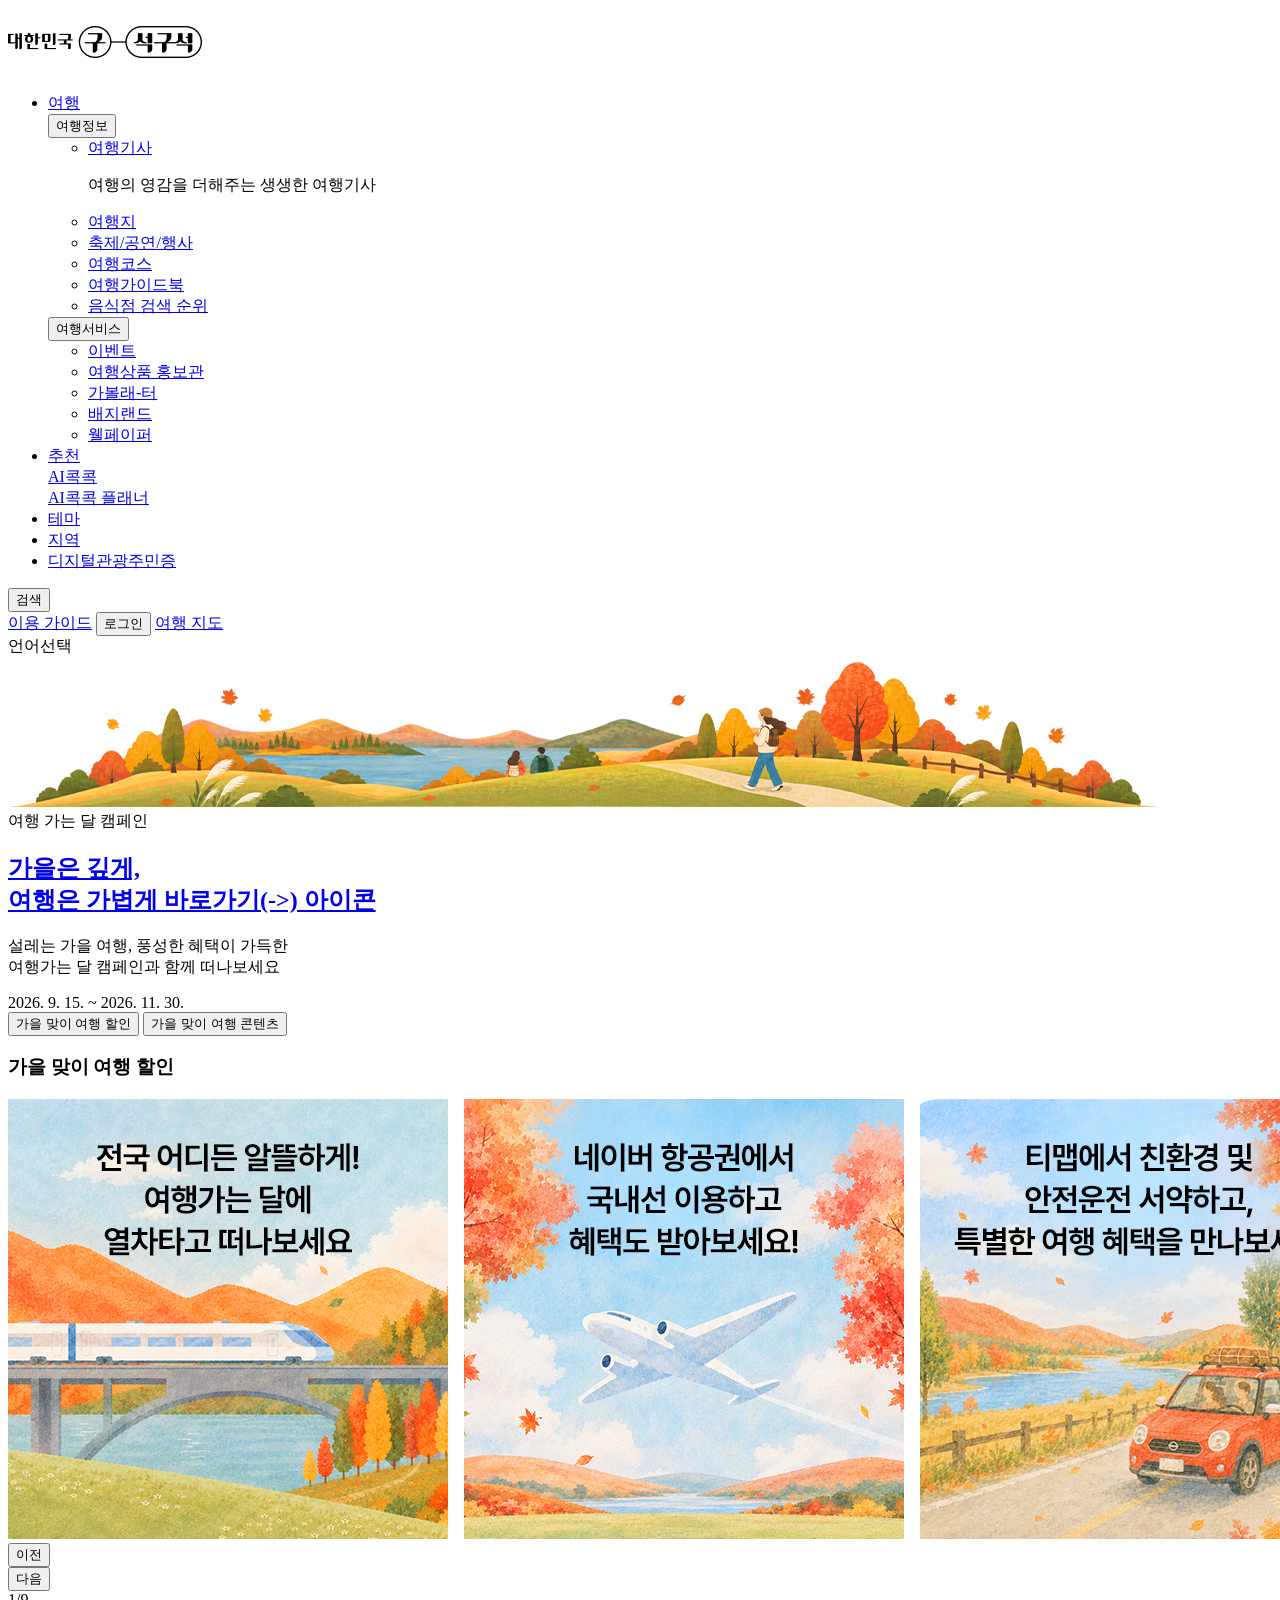
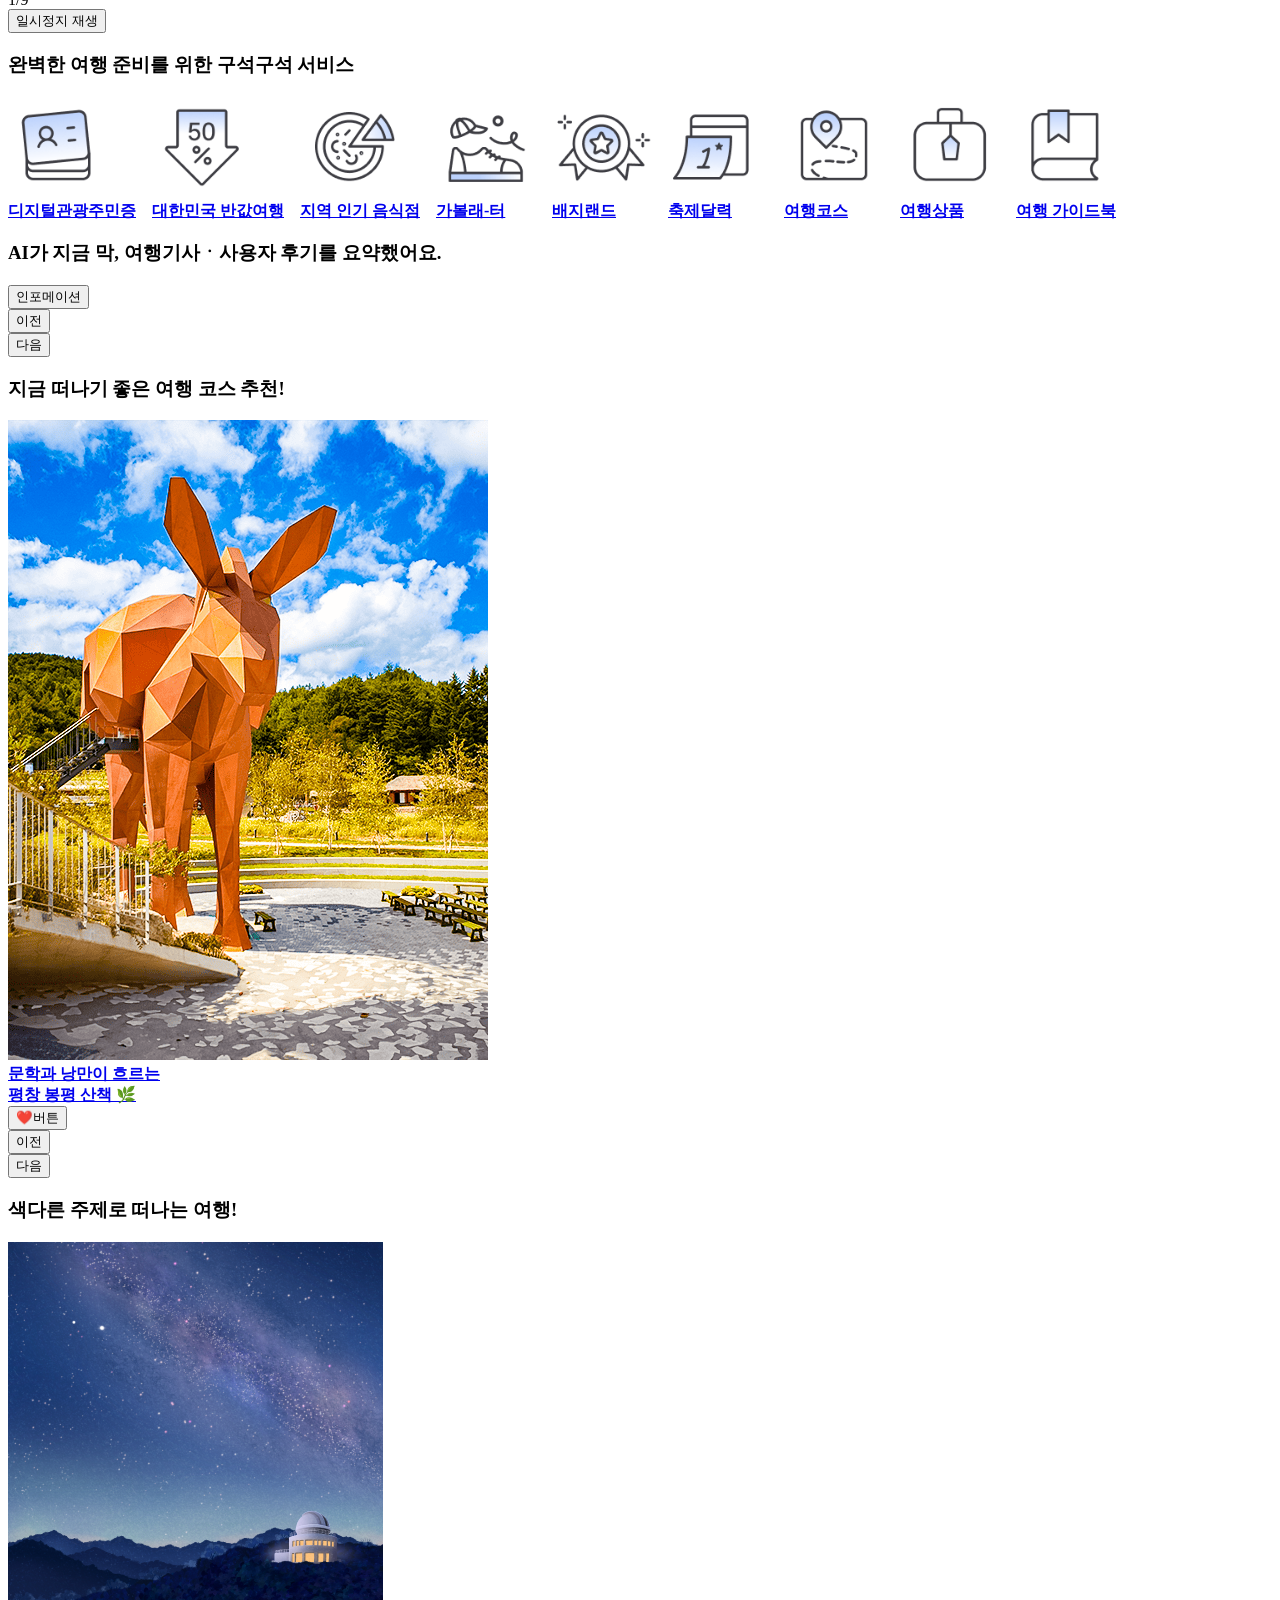
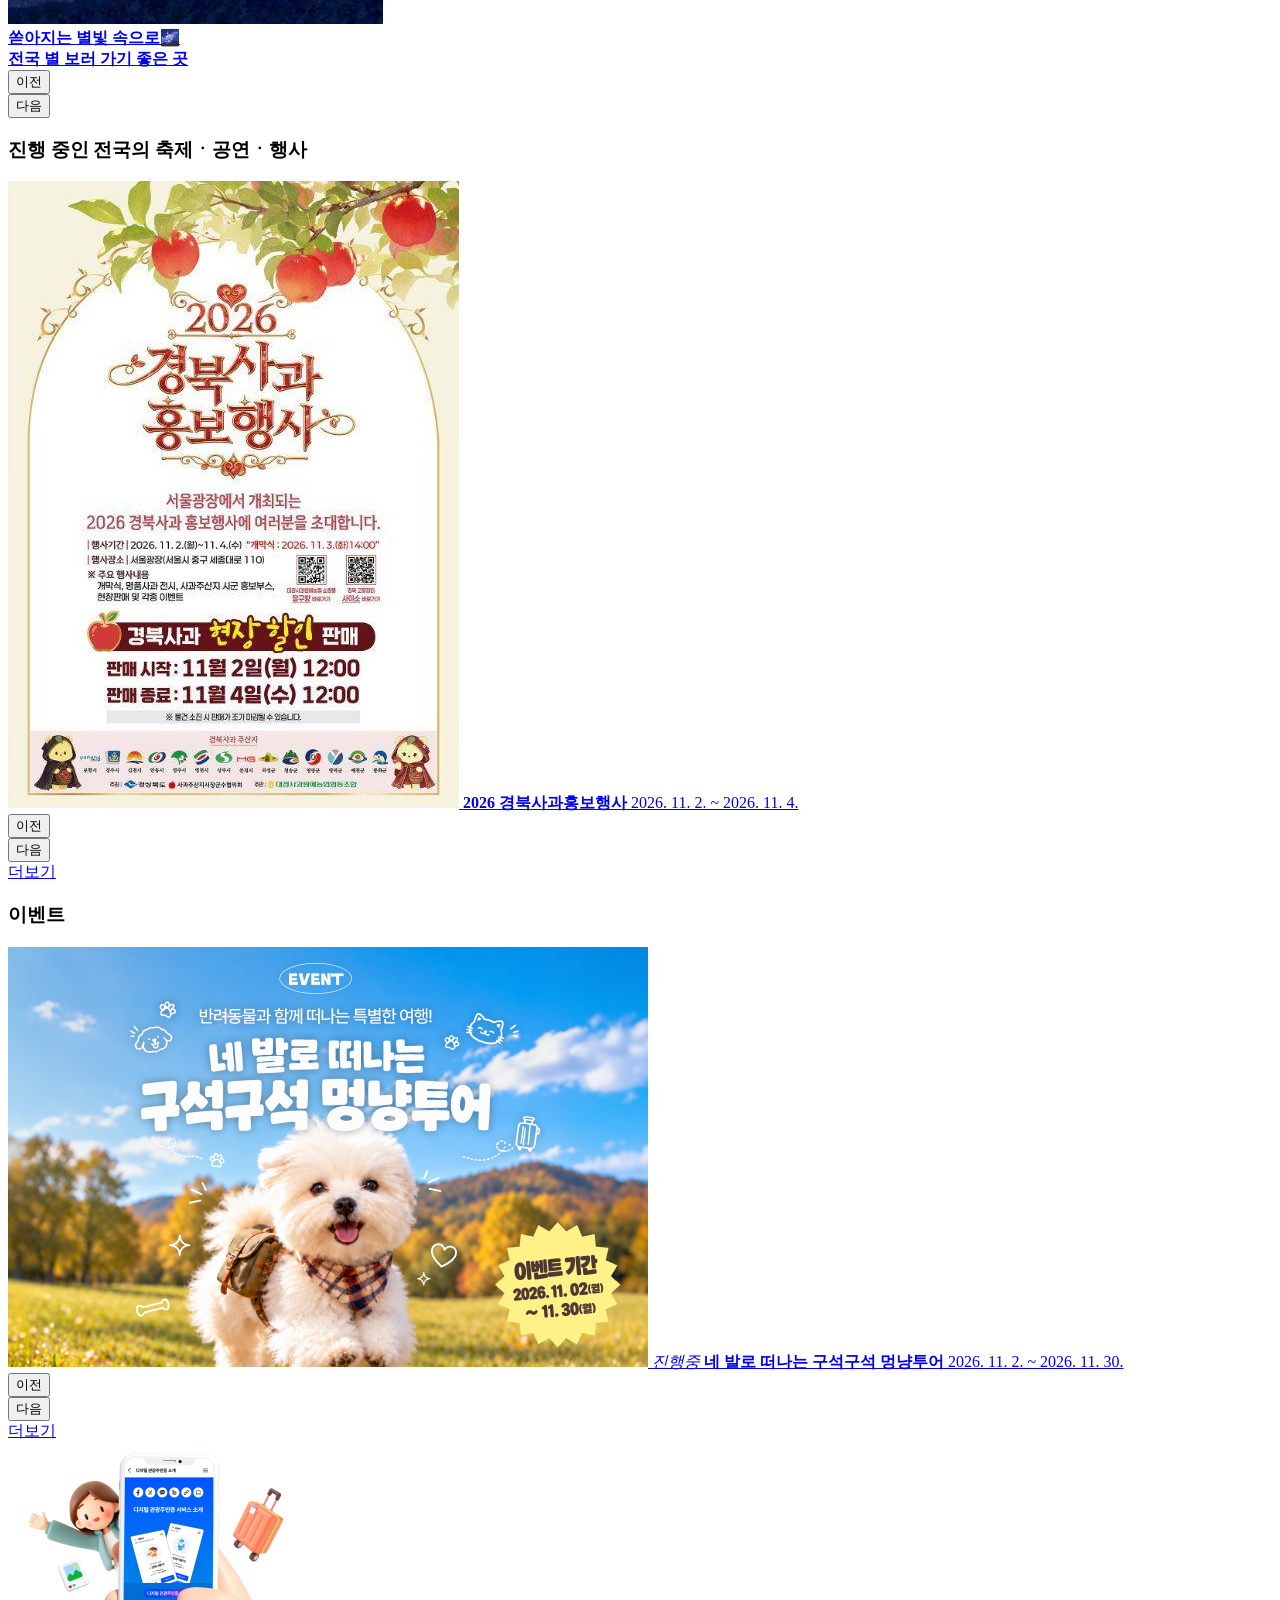
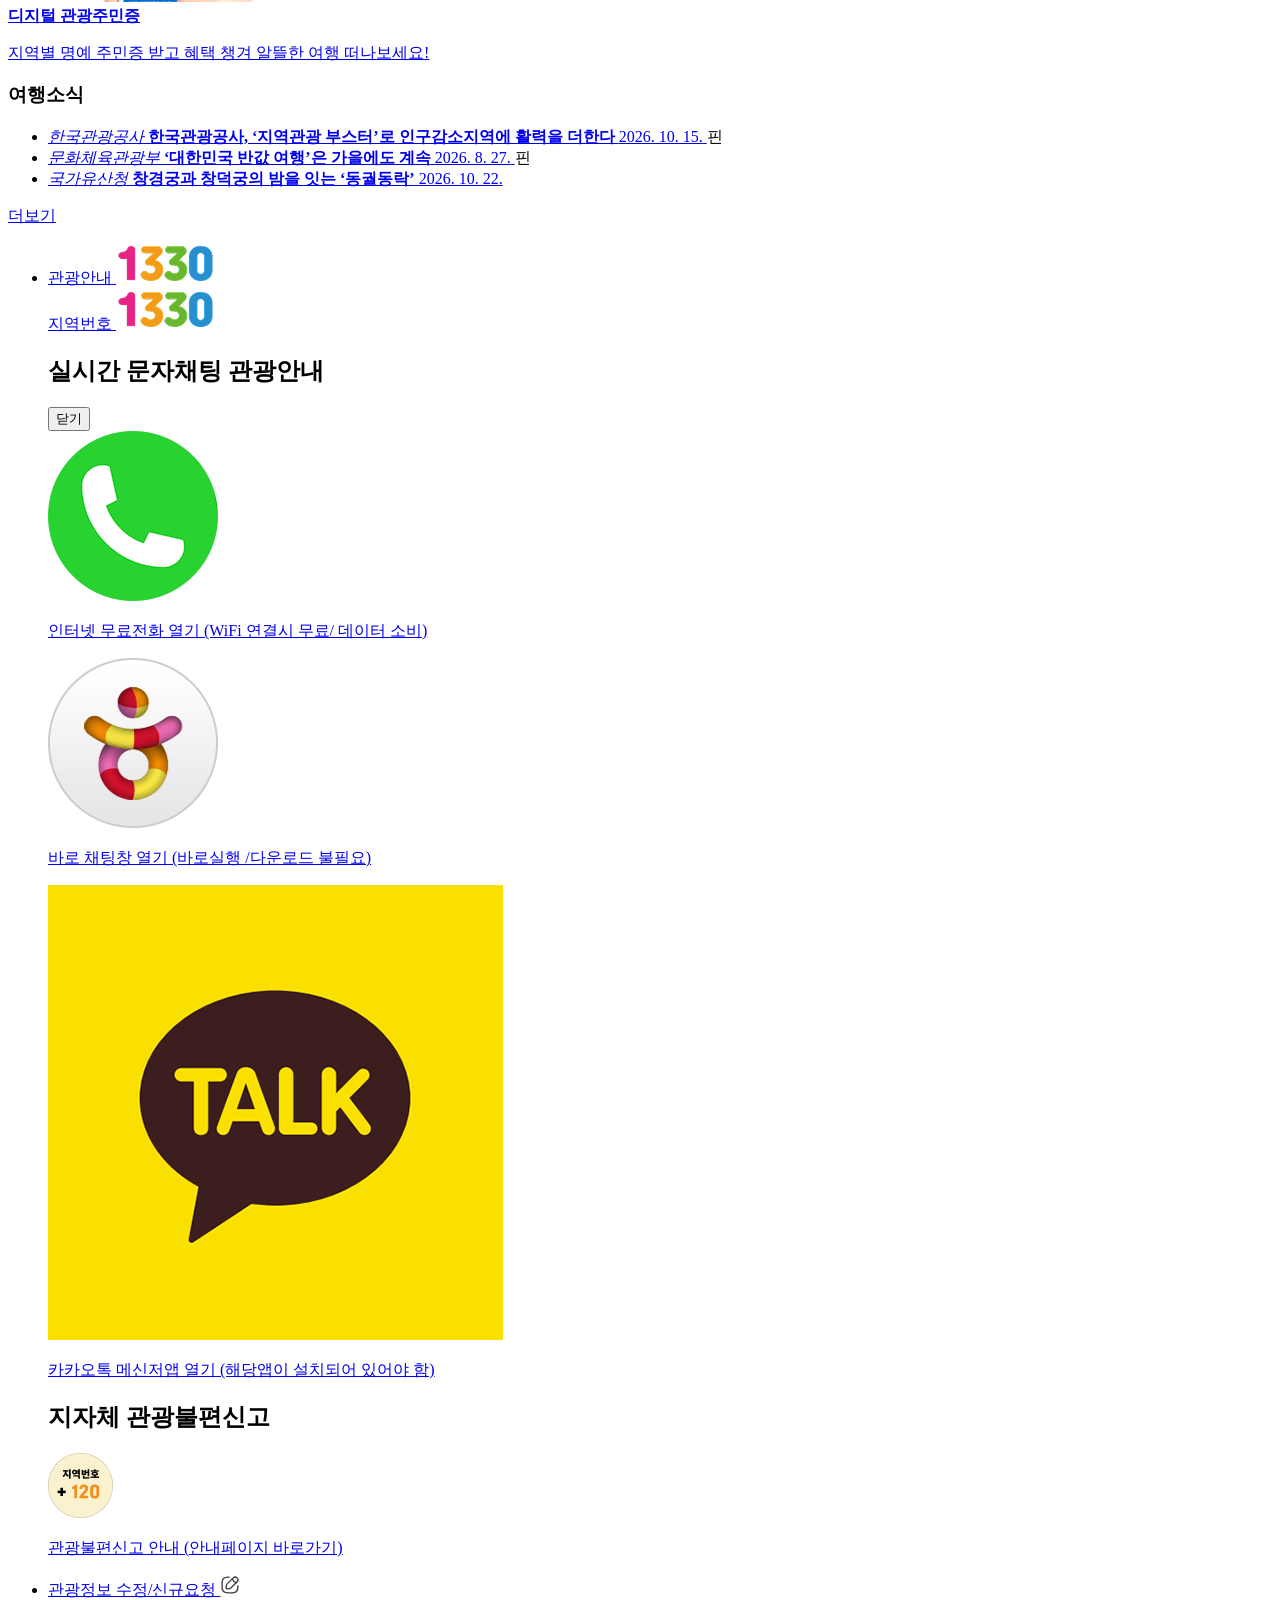
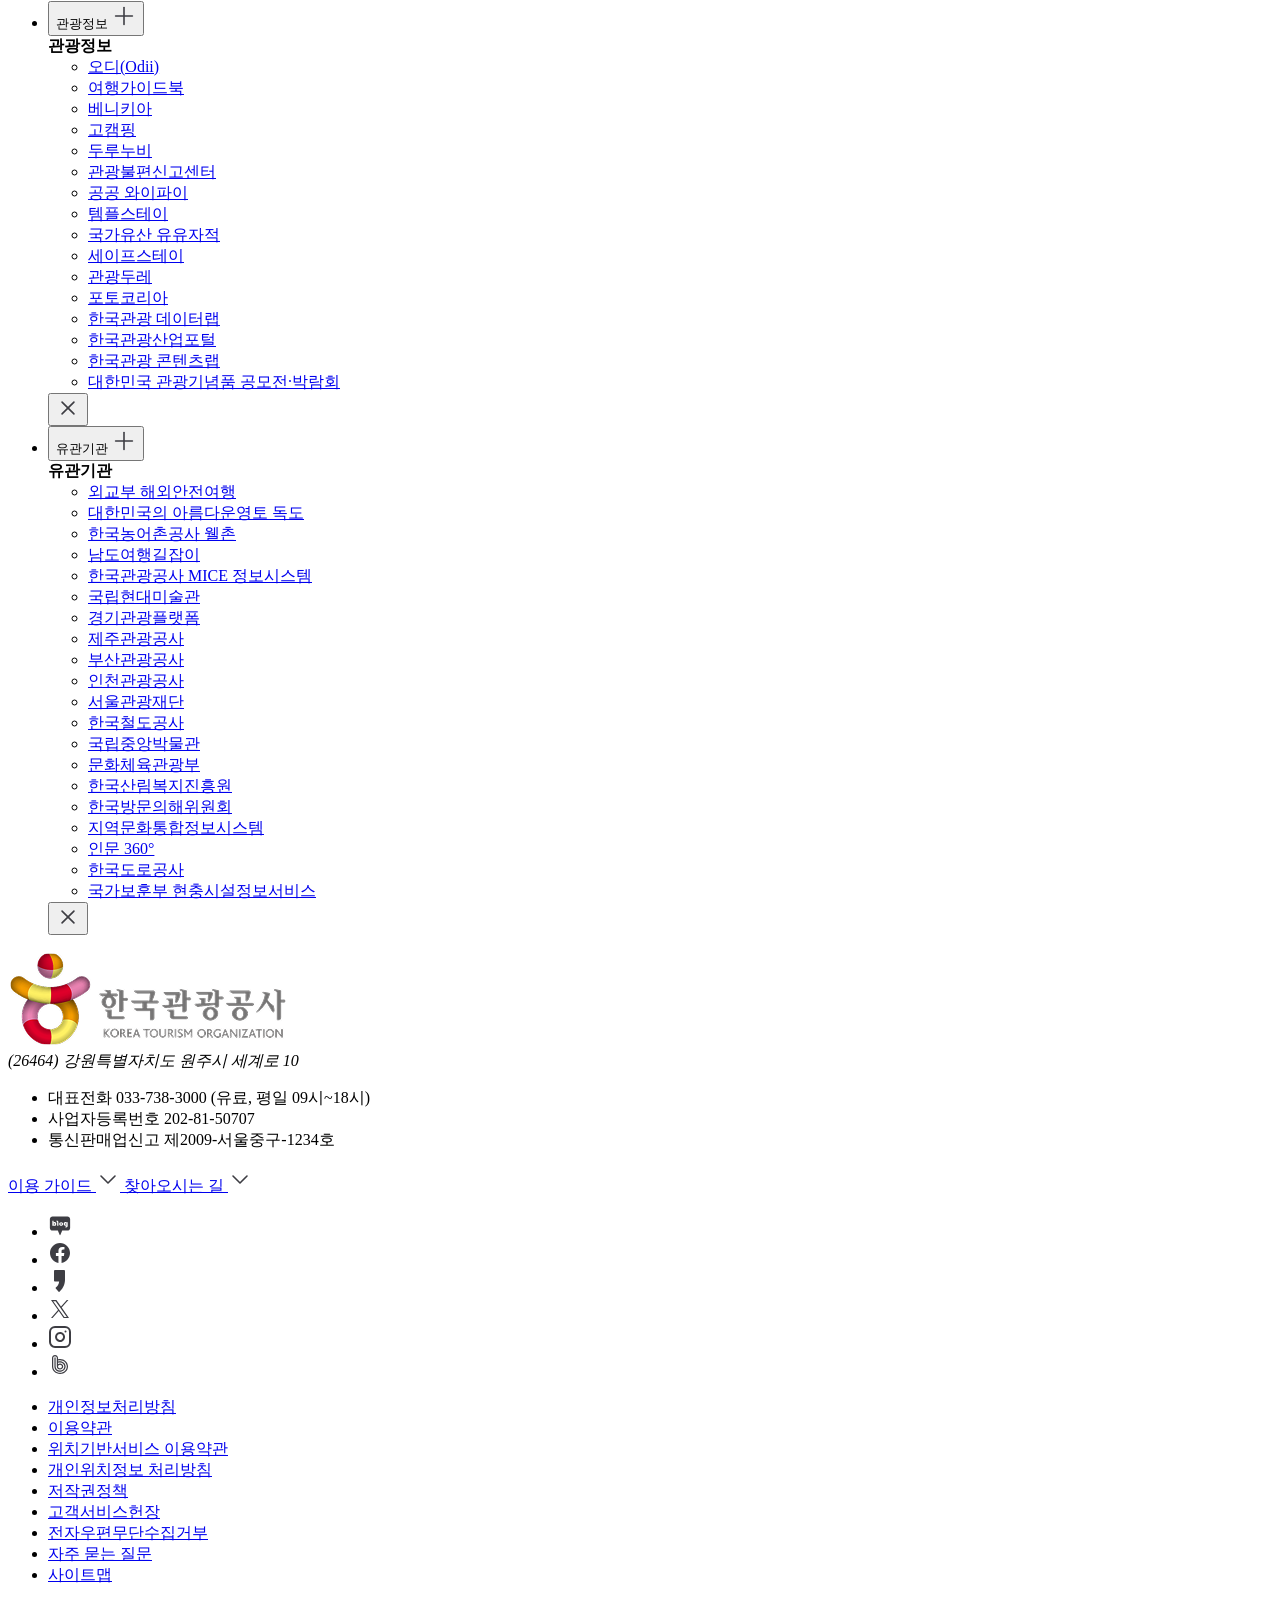
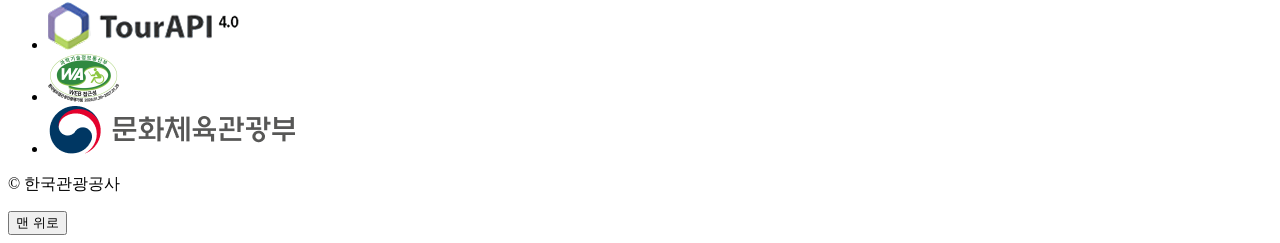
==== clone-ex.html @ cfcebe96 "css-basic 최초 업로드" ====
<!doctype html>
<html lang="ko">
  <head>
    <meta charset="UTF-8" />
    <meta name="viewport" content="width=device-width, initial-scale=1.0" />
    <title>대한민국 구석구석 클론코딩</title>
  </head>

  <body>
    <div>
      <!-- header -->
      <header>
        <!-- inner box -->
        <div>
          <!-- 로고 -->
          <h1>
            <a href="#">
              <img src="assets/images/logo_big.png" alt="대한민국 구석구석" />
            </a>
          </h1>

          <!-- navigation -->
          <nav>
            <ul>
              <li>
                <a href="#">여행</a>

                <!-- depth2 -->
                <div>
                  <!-- inner -->
                  <div>
                    <!-- sub1 -->
                    <div>
                      <button type="button">여행정보</button>

                      <!-- depth3 -->
                      <div>
                        <ul>
                          <li>
                            <a href="#">여행기사</a>
                            <p>여행의 영감을 더해주는 생생한 여행기사</p>
                          </li>
                          <li><a href="#">여행지</a></li>
                          <li><a href="#">축제/공연/행사</a></li>
                          <li><a href="#">여행코스</a></li>
                          <li><a href="#">여행가이드북</a></li>
                          <li><a href="#">음식점 검색 순위</a></li>
                        </ul>
                      </div>
                    </div>

                    <!-- sub2 -->
                    <div>
                      <button type="button">여행서비스</button>

                      <!-- depth3 -->
                      <div>
                        <ul>
                          <li><a href="#">이벤트</a></li>
                          <li><a href="#">여행상품 홍보관</a></li>
                          <li><a href="#">가볼래-터</a></li>
                          <li><a href="#">배지랜드</a></li>
                          <li><a href="#">웰페이퍼</a></li>
                        </ul>
                      </div>
                    </div>
                  </div>
                </div>
              </li>

              <li>
                <a href="#">추천</a>

                <!-- depth2 -->
                <div>
                  <!-- sub1 -->
                  <div>
                    <a href="#">AI콕콕</a>
                  </div>

                  <!-- sub2 -->
                  <div>
                    <a href="#">AI콕콕 플래너</a>
                  </div>
                </div>
              </li>

              <li><a href="#">테마</a></li>
              <li><a href="#">지역</a></li>
              <li><a href="#">디지털관광주민증</a></li>
            </ul>
          </nav>

          <!-- 유틸 -->
          <div>
            <button type="button">검색</button>

            <div>
              <a href="#">이용 가이드</a>
              <button type="button">로그인</button>
              <a href="#">여행 지도</a>
              <div>언어선택</div>
            </div>
          </div>
        </div>
      </header>

      <!-- main -->
      <main>
        <!-- 히어로 영역 -->
        <section>
          <div>
            <img src="assets/images/hero_bg.png" alt="히어로 배경" />
          </div>

          <!-- 히어로 콘텐츠 -->
          <div>
            <!-- section title -->
            <div>
              <div>
                <div>여행 가는 달 캠페인</div>

                <h2>
                  <a href="#">
                    가을은 깊게, <br />
                    여행은 가볍게
                    <span>바로가기(->) 아이콘</span>
                  </a>
                </h2>

                <p>
                  설레는 가을 여행, 풍성한 혜택이 가득한 <br />
                  여행가는 달 캠페인과 함께 떠나보세요
                </p>

                <span>2026. 9. 15. ~ 2026. 11. 30.</span>

                <div>
                  <button type="button">
                    <span>가을 맞이 여행 할인</span>
                  </button>

                  <button type="button">
                    <span>가을 맞이 여행 콘텐츠</span>
                  </button>
                </div>
              </div>
            </div>

            <!-- images slide -->
            <div>
              <!-- blind 가을 맞이 여행 콘텐츠 -->
              <h3>가을 맞이 여행 할인</h3>

              <div>
                <!-- Swiper slide -->
                <!-- class와 style은 임의로 설정함. by.클로드 -->
                <div class="hero-list" style="display: flex; gap: 16px">
                  <div>
                    <a href="#">
                      <img
                        src="assets/images/hero_img1-9/hero_img1-1.png"
                        alt="전국 어디든 알뜰하게! 여행가는 달에 열차타고 떠나보세요"
                      />
                    </a>
                  </div>

                  <div>
                    <a href="#">
                      <img
                        src="assets/images/hero_img1-9/hero_img1-2.png"
                        alt="네이버 항공권에서 국내선 이용하고 혜택도 받아보세요!"
                      />
                    </a>
                  </div>

                  <div>
                    <a href="#">
                      <img
                        src="assets/images/hero_img1-9/hero_img1-3.png"
                        alt="티맵에서 친환경 및 안전운전 서약하고, 특별한 여행 혜택을 만나보세요"
                      />
                    </a>
                  </div>

                  <div>
                    <a href="#">
                      <img
                        src="assets/images/hero_img1-9/hero_img1-4.png"
                        alt="연안지역 여행, 렌터카 할인으로 더 가볍게! 카모아에서 확인하세요!"
                      />
                    </a>
                  </div>

                  <div>
                    <a href="#">
                      <img
                        src="assets/images/hero_img1-9/hero_img1-5.png"
                        alt="여행도 하고, 혜택도 받고, 지역에 활력도 더하는 의미있는 여행을 떠나보세요"
                      />
                    </a>
                  </div>

                  <div>
                    <a href="#">
                      <img
                        src="assets/images/hero_img1-9/hero_img1-6.png"
                        alt="국내 숙박 최대 2~7만원 할인! 역대급 숙박을 확인하세요!"
                      />
                    </a>
                  </div>

                  <div>
                    <a href="#">
                      <img
                        src="assets/images/hero_img1-9/hero_img1-7.png"
                        alt="대한민국 구석구석 다양한 여행상품을 최대 50% 할인된 가격으로 이용해 보세요!"
                      />
                    </a>
                  </div>

                  <div>
                    <a href="#">
                      <img
                        src="assets/images/hero_img1-9/hero_img1-8.png"
                        alt="교통부터 관광지 할인까지, 지역 곳곳 다양한 여행 할인혜택을 확인하세요"
                      />
                    </a>
                  </div>

                  <div>
                    <a href="#">
                      <img
                        src="assets/images/hero_img1-9/hero_img1-9.png"
                        alt="소도시 여행 최대 30% 할인! 지역관광 부스터로 떠나보세요."
                      />
                    </a>
                  </div>
                </div>

                <!-- pagination -->
                <div>
                  <!-- 이전 버튼 -->
                  <div>
                    <button type="button">이전</button>
                  </div>

                  <!-- 다음 버튼 -->
                  <div>
                    <button type="button">다음</button>
                  </div>

                  <!-- 페이지 -->
                  <div>1/9</div>

                  <button type="button">
                    <span>일시정지</span>
                    <span>재생</span>
                  </button>
                </div>
              </div>
            </div>
          </div>
        </section>

        <!-- 빠른 메뉴 영역 -->
        <section>
          <h3>
            완벽한 여행 준비를 위한
            <strong>구석구석 서비스</strong>
          </h3>

          <!-- 빠른 메뉴 목록, 모바일에서는 가로 슬라이드 -->
          <div>
            <div class="hero-list" style="display: flex; gap: 16px">
              <div>
                <a href="#">
                  <span class="icon">
                    <img
                      src="assets/icons/main_quick_menu1.png"
                      alt=""
                      width="100"
                      height="100"
                    />
                  </span>
                  <br />
                  <strong>디지털관광주민증</strong>
                </a>
              </div>

              <div>
                <a href="#">
                  <span class="icon">
                    <img
                      src="assets/icons/main_quick_menu2.png"
                      alt=""
                      width="100"
                      height="100"
                    />
                  </span>
                  <br />
                  <strong>대한민국 반값여행</strong>
                </a>
              </div>

              <div>
                <a href="#">
                  <span class="icon">
                    <img
                      src="assets/icons/main_quick_menu3.png"
                      alt=""
                      width="100"
                      height="100"
                    />
                  </span>
                  <br />
                  <strong>지역 인기 음식점</strong>
                </a>
              </div>

              <div>
                <a href="#">
                  <span class="icon">
                    <img
                      src="assets/icons/main_quick_menu4.png"
                      alt=""
                      width="100"
                      height="100"
                    />
                  </span>
                  <br />
                  <strong>가볼래-터</strong>
                </a>
              </div>

              <div>
                <a href="#">
                  <span class="icon">
                    <img
                      src="assets/icons/main_quick_menu5.png"
                      alt=""
                      width="100"
                      height="100"
                    />
                  </span>
                  <br />
                  <strong>배지랜드</strong>
                </a>
              </div>

              <div>
                <a href="#">
                  <span class="icon">
                    <img
                      src="assets/icons/main_quick_menu6.png"
                      alt=""
                      width="100"
                      height="100"
                    />
                  </span>
                  <br />
                  <strong>축제달력</strong>
                </a>
              </div>

              <div>
                <a href="#">
                  <span class="icon">
                    <img
                      src="assets/icons/main_quick_menu7.png"
                      alt=""
                      width="100"
                      height="100"
                    />
                  </span>
                  <br />
                  <strong>여행코스</strong>
                </a>
              </div>

              <div>
                <a href="#">
                  <span class="icon">
                    <img
                      src="assets/icons/main_quick_menu8.png"
                      alt=""
                      width="100"
                      height="100"
                    />
                  </span>
                  <br />
                  <strong>여행상품</strong>
                </a>
              </div>

              <div>
                <a href="#">
                  <span class="icon">
                    <img
                      src="assets/icons/main_quick_menu9.png"
                      alt=""
                      width="100"
                      height="100"
                    />
                  </span>
                  <br />
                  <strong>여행 가이드북</strong>
                </a>
              </div>
            </div>
          </div>
        </section>

        <!-- AI 기사 및 사용 후기 영역 -->
        <section>
          <!-- section title -->
          <div>
            <h3>
              AI가 지금 막,
              <strong>여행기사ㆍ사용자 후기를 요약했어요.</strong>
            </h3>

            <button type="button">인포메이션</button>
          </div>

          <!-- swiper slide -->
          <div>
            <!-- 이미지 슬라이드 -->
            <div>
              <!-- AI 기사 요약/후기 div 15개 있음 -->
            </div>

            <!-- 이전 / 다음 버튼 -->
            <div>
              <div>
                <button type="button">이전</button>
              </div>

              <div>
                <button type="button">다음</button>
              </div>
            </div>

            <!-- 페이지 -->
            <div>
              <!-- 인디케이터 형태의 페이지네이션(자바 사용 예정) -->
            </div>
          </div>
        </section>

        <!-- 홍보 배너 영역 1 -->
        <section>
          <!-- swiper slide -->
          <div></div>
        </section>

        <!-- 여행 코스 추천 영역 -->
        <section>
          <h3>
            <strong>지금 떠나기 좋은 여행 코스 추천!</strong>
          </h3>

          <div>
            <!-- swiper slide -->
            <div>
              <!-- img slide -->
              <div>
                <!-- 대표 카드 1개로 예시 -->
                <div>
                  <a href="#">
                    <span>
                      <img
                        src="assets/images/healing_travel/healing_travel_1.png"
                        alt="여행 코스 추천 카드 이미지-1"
                      />
                    </span>

                    <div>
                      <strong>
                        문학과 낭만이 흐르는<br />
                        평창 봉평 산책 🌿
                      </strong>
                    </div>
                  </a>

                  <button type="button">❤️버튼</button>
                </div>
              </div>

              <!-- pagination -->
              <div>
                <div>
                  <button type="button">이전</button>
                </div>

                <div>
                  <button type="button">다음</button>
                </div>
              </div>
            </div>
          </div>
        </section>

        <!-- 색다른 주제 영역 -->
        <section>
          <!-- 배경과 섹션 타이틀(백그라운드) -->
          <div>
            <h3>색다른 주제로 떠나는 여행!</h3>
          </div>

          <!-- swiper slide -->
          <div>
            <!-- image slide -->
            <div>
              <!-- 대표 카드 하나 -->
              <div>
                <a href="#">
                  <span class="img">
                    <img
                      src="assets/images/trend_travel_1/대표카드.png"
                      alt="색다른 여행1"
                    />
                  </span>

                  <div>
                    <strong>
                      쏟아지는 별빛 속으로🌌 <br />
                      전국 별 보러 가기 좋은 곳
                    </strong>
                  </div>
                </a>
              </div>
            </div>

            <!-- 페이지네이션 -->
            <div>
              <div>
                <button type="button">이전</button>
              </div>

              <div>
                <button type="button">다음</button>
              </div>

              <div>
                <!-- fraction -->
                <div></div>

                <!-- progress bar -->
                <div></div>
              </div>
            </div>
          </div>
        </section>

        <!-- 전국 축제 공연 행사 영역 -->
        <section>
          <div>
            <h3>
              진행 중인
              <strong>전국의 축제ㆍ공연ㆍ행사</strong>
            </h3>

            <!-- swiper slide -->
            <div>
              <!-- image slide -->
              <div>
                <!-- 대표 카드 하나 -->
                <div>
                  <a href="#">
                    <span>
                      <img
                        src="assets/images/ongoing_event/ongoing_event1.jpg"
                        alt="전국의 축제ㆍ공연ㆍ행사"
                      />
                    </span>

                    <strong>2026 경북사과홍보행사</strong>

                    <span class="data"> 2026. 11. 2. ~ 2026. 11. 4. </span>
                  </a>
                </div>
              </div>

              <!-- pagination -->
              <div>
                <div>
                  <button type="button">이전</button>
                </div>

                <div>
                  <button type="button">다음</button>
                </div>
              </div>

              <div>
                <!-- fraction -->
                <div></div>

                <!-- progress bar -->
                <div></div>
              </div>
            </div>
          </div>

          <!-- more -->
          <a href="#">더보기</a>
        </section>

        <!-- 메인 이벤트 영역 -->
        <section>
          <div>
            <h3>이벤트</h3>

            <div>
              <div>
                <div>
                  <a href="#">
                    <span>
                      <img
                        src="assets/images/main_event/main_event2.png"
                        alt="메인 이벤트"
                      />
                      <em>진행중</em>
                    </span>

                    <strong>네 발로 떠나는 구석구석 멍냥투어</strong>

                    <span class="data"> 2026. 11. 2. ~ 2026. 11. 30. </span>
                  </a>
                </div>
              </div>

              <div>
                <button type="button">이전</button>
              </div>

              <div>
                <button type="button">다음</button>
              </div>

              <!-- 페이지네이션 -->
              <div></div>

              <a href="#">더보기</a>
            </div>
          </div>
        </section>

        <!-- 홍보 배너 영역 2 -->
        <section>
          <div>
            <!-- swiper slide -->
            <div>
              <!-- image slide -->
              <div>
                <div>
                  <a href="#">
                    <span>
                      <img
                        src="assets/images/promo_banner active/promo_banner active1.png"
                        alt="홍보배너2"
                      />
                    </span>

                    <div>
                      <strong>디지털 관광주민증</strong>

                      <p>
                        지역별 명예 주민증 받고 혜택 챙겨 알뜰한 여행
                        떠나보세요!
                      </p>
                    </div>
                  </a>
                </div>
              </div>

              <!-- 페이지네이션 -->
              <div></div>
            </div>
          </div>
        </section>

        <!-- 여행 소식 영역 -->
        <section>
          <h3>여행소식</h3>

          <ul>
            <li>
              <a href="#">
                <em>한국관광공사</em>

                <strong>
                  한국관광공사, ‘지역관광 부스터’로 인구감소지역에 활력을 더한다
                </strong>

                <span>2026. 10. 15.</span>
              </a>

              <span>핀</span>
            </li>

            <li>
              <a href="#">
                <em>문화체육관광부</em>

                <strong>‘대한민국 반값 여행’은 가을에도 계속</strong>

                <span>2026. 8. 27.</span>
              </a>

              <span>핀</span>
            </li>

            <li>
              <a href="#">
                <em>국가유산청</em>

                <strong>창경궁과 창덕궁의 밤을 잇는 ‘동궐동락’</strong>

                <span>2026. 10. 22.</span>
              </a>
            </li>
          </ul>

          <a href="#">더보기</a>
        </section>
      </main>

      <!-- footer -->
      <div>
        <footer>
          <!-- footer top -->
          <div>
            <ul>
              <li>
                <a href="#">
                  <div>
                    관광안내
                    <img
                      src="assets/images/footer/foot_logo_1330.png"
                      alt="1330"
                    />
                  </div>

                  <div>
                    지역번호
                    <img
                      src="assets/images/footer/foot_logo_1330.png"
                      alt="+120"
                    />
                  </div>
                </a>

                <!-- talk menu -->
                <div>
                  <h2>실시간 문자채팅 관광안내</h2>

                  <button type="button">닫기</button>

                  <div>
                    <a href="#">
                      <!-- image -->
                      <div>
                        <img
                          src="assets/images/footer/phone.png"
                          alt="1330 인터넷 전화를 클릭하세요."
                        />
                      </div>

                      <p>
                        인터넷 무료전화 열기
                        <span>(WiFi 연결시 무료/ 데이터 소비)</span>
                      </p>
                    </a>
                  </div>

                  <div>
                    <a href="#">
                      <!-- image -->
                      <div>
                        <img
                          src="assets/images/footer/ttalk.png"
                          alt="관광공사 웹쳇으로 상담하시려면 버튼을 클릭하세요."
                        />
                      </div>

                      <p>
                        바로 채팅창 열기
                        <span>(바로실행 /다운로드 불필요)</span>
                      </p>
                    </a>
                  </div>

                  <div>
                    <a href="#">
                      <!-- image -->
                      <div>
                        <img
                          src="assets/images/footer/kakao.png"
                          alt="카카오톡으로 상담하시려면 버튼을 클릭하세요."
                        />
                      </div>

                      <p>
                        카카오톡 메신저앱 열기
                        <span>(해당앱이 설치되어 있어야 함)</span>
                      </p>
                    </a>
                  </div>

                  <h2>지자체 관광불편신고</h2>

                  <div>
                    <a href="#">
                      <!-- image -->
                      <div>
                        <img
                          src="assets/images/footer/img_report_120.png"
                          alt="지역번호 +120"
                        />
                      </div>

                      <p>
                        관광불편신고 안내
                        <span>(안내페이지 바로가기)</span>
                      </p>
                    </a>
                  </div>
                </div>
              </li>

              <li>
                <a href="#">
                  관광정보 수정/신규요청
                  <span>
                    <img src="assets/icons/pencil20.svg" alt="연필 이미지" />
                  </span>
                </a>
              </li>

              <li>
                <button>
                  관광정보
                  <span>
                    <img
                      src="assets/icons/guide_plus24.svg"
                      alt="더하기 이미지"
                    />
                  </span>
                </button>
                <div>
                  <div>
                    <div>
                      <strong class="title">관광정보</strong>
                      <ul>
                        <li><a href="#">오디(Odii)</a></li>
                        <li><a href="#">여행가이드북</a></li>
                        <li><a href="#">베니키아</a></li>
                        <li><a href="#">고캠핑</a></li>
                        <li><a href="#">두루누비</a></li>
                        <li><a href="#">관광불편신고센터</a></li>
                        <li><a href="#">공공 와이파이</a></li>
                        <li><a href="#">템플스테이</a></li>
                        <li><a href="#">국가유산 유유자적</a></li>
                        <li><a href="#">세이프스테이</a></li>
                        <li><a href="#">관광두레</a></li>
                        <li><a href="#">포토코리아</a></li>
                        <li><a href="#">한국관광 데이터랩</a></li>
                        <li><a href="#">한국관광산업포털</a></li>
                        <li><a href="#">한국관광 콘텐츠랩</a></li>
                        <li>
                          <a href="#">대한민국 관광기념품 공모전·박람회</a>
                        </li>
                      </ul>
                      <button>
                        <img
                          src="assets/icons/guide_close24.svg"
                          alt="닫기 아이콘"
                        />
                      </button>
                    </div>
                  </div>
                </div>
              </li>

              <li>
                <button>
                  유관기관
                  <span>
                    <img
                      src="assets/icons/guide_plus24.svg"
                      alt="더하기 이미지"
                    />
                  </span>
                </button>
                <div>
                  <div>
                    <div>
                      <strong class="title">유관기관</strong>
                      <ul>
                        <li><a href="#">외교부 해외안전여행</a></li>
                        <li><a href="#">대한민국의 아름다운영토 독도</a></li>
                        <li><a href="#">한국농어촌공사 웰촌</a></li>
                        <li><a href="#">남도여행길잡이</a></li>
                        <li><a href="#">한국관광공사 MICE 정보시스템</a></li>
                        <li><a href="#">국립현대미술관</a></li>
                        <li><a href="#">경기관광플랫폼</a></li>
                        <li><a href="#">제주관광공사</a></li>
                        <li><a href="#">부산관광공사</a></li>
                        <li><a href="#">인천관광공사</a></li>
                        <li><a href="#">서울관광재단</a></li>
                        <li><a href="#">한국철도공사</a></li>
                        <li><a href="#">국립중앙박물관</a></li>
                        <li><a href="#">문화체육관광부</a></li>
                        <li><a href="#">한국산림복지진흥원</a></li>
                        <li><a href="#">한국방문의해위원회</a></li>
                        <li><a href="#">지역문화통합정보시스템</a></li>
                        <li><a href="#">인문 360°</a></li>
                        <li><a href="#">한국도로공사</a></li>
                        <li><a href="#">국가보훈부 현충시설정보서비스</a></li>
                      </ul>
                      <button>
                        <img
                          src="assets/icons/guide_close24.svg"
                          alt="닫기 아이콘"
                        />
                      </button>
                    </div>
                  </div>
                </div>
              </li>
            </ul>
          </div>

          <!-- footer bottom -->
          <div>
            <div class="inner">
              <div class="site-info">
                <!-- foot header -->
                <div>
                  <a href="#">
                    <img
                      src="assets/images/footer/foot_logo_korea_tourism.png"
                      alt="한국관광공사"
                    />
                  </a>
                </div>

                <!-- foot main -->
                <div>
                  <!-- 주소, 사업자 정보 -->
                  <div>
                    <address>(26464) 강원특별자치도 원주시 세계로 10</address>
                    <ul>
                      <li>
                        <span>대표전화</span>
                        033-738-3000 (유료, 평일 09시~18시)
                      </li>
                      <li>
                        <span>사업자등록번호</span>
                        202-81-50707
                      </li>
                      <li>
                        <span>통신판매업신고</span>
                        제2009-서울중구-1234호
                      </li>
                    </ul>
                  </div>

                  <!-- 링크 모음 -->
                  <div>
                    <a href="#">
                      이용 가이드
                      <span>
                        <img
                          src="assets/icons/guide_chevron_dw24.svg"
                          alt="화살표"
                        />
                      </span>
                    </a>
                    <a href="#">
                      찾아오시는 길
                      <span>
                        <img
                          src="assets/icons/guide_chevron_dw24.svg"
                          alt="화살표"
                        />
                      </span>
                    </a>
                    <ul>
                      <li>
                        <a href="#">
                          <img
                            src="assets/icons/sns_naverblog24.svg"
                            alt="네이버 블로그"
                          />
                        </a>
                      </li>
                      <li>
                        <a href="#">
                          <img
                            src="assets/icons/sns_facebook24.svg"
                            alt="페이스북"
                          />
                        </a>
                      </li>
                      <li>
                        <a href="#">
                          <img
                            src="assets/icons/sns_kakaostory24.svg"
                            alt="카카오스토리"
                          />
                        </a>
                      </li>
                      <li>
                        <a href="#">
                          <img
                            src="assets/icons/sns_x24.svg"
                            alt="트위터 엑스"
                          />
                        </a>
                      </li>
                      <li>
                        <a href="#">
                          <img
                            src="assets/icons/sns_instagram24.svg"
                            alt="인스타그램"
                          />
                        </a>
                      </li>
                      <li>
                        <a href="#">
                          <img
                            src="assets/icons/sns_naverband24.svg"
                            alt="네이버 밴드"
                          />
                        </a>
                      </li>
                    </ul>
                  </div>
                </div>

                <!-- foot footer -->
                <div>
                  <nav>
                    <!-- footer vanigation list -->
                    <ul>
                      <li><a href="#">개인정보처리방침</a></li>
                      <li><a href="#">이용약관</a></li>
                      <li><a href="#">위치기반서비스 이용약관</a></li>
                      <li><a href="#">개인위치정보 처리방침</a></li>
                      <li><a href="#">저작권정책</a></li>
                      <li><a href="#">고객서비스헌장</a></li>
                      <li><a href="#">전자우편무단수집거부</a></li>
                      <li><a href="#">자주 묻는 질문</a></li>
                      <li><a href="#">사이트맵</a></li>
                    </ul>
                    <!-- logo list -->
                    <ul>
                      <li>
                        <a href="#">
                          <img
                            src="assets/images/footer/foot_logo_tourapi.png"
                            alt="TourAPI 4.0"
                          />
                        </a>
                      </li>
                      <li>
                        <a href="#">
                          <img
                            src="assets/images/footer/foot_logo_waweb.png"
                            alt="(사)한국장애인단체총연합회 한국웹접근성인증평가원 웹 접근성 우수사이트 인증마크(WA인증마크)"
                          />
                        </a>
                      </li>
                      <li>
                        <a href="#">
                          <img
                            src="assets/images/footer/foot_logo_ministry_culture.png"
                            alt="문화체육관광부"
                          />
                        </a>
                      </li>
                    </ul>
                  </nav>
                  <p>&copy; 한국관광공사</p>
                </div>
              </div>
            </div>
          </div>

          <!-- go top button -->
          <div>
            <button type="button">맨 위로</button>
          </div>
        </footer>
      </div>
    </div>
  </body>
</html>
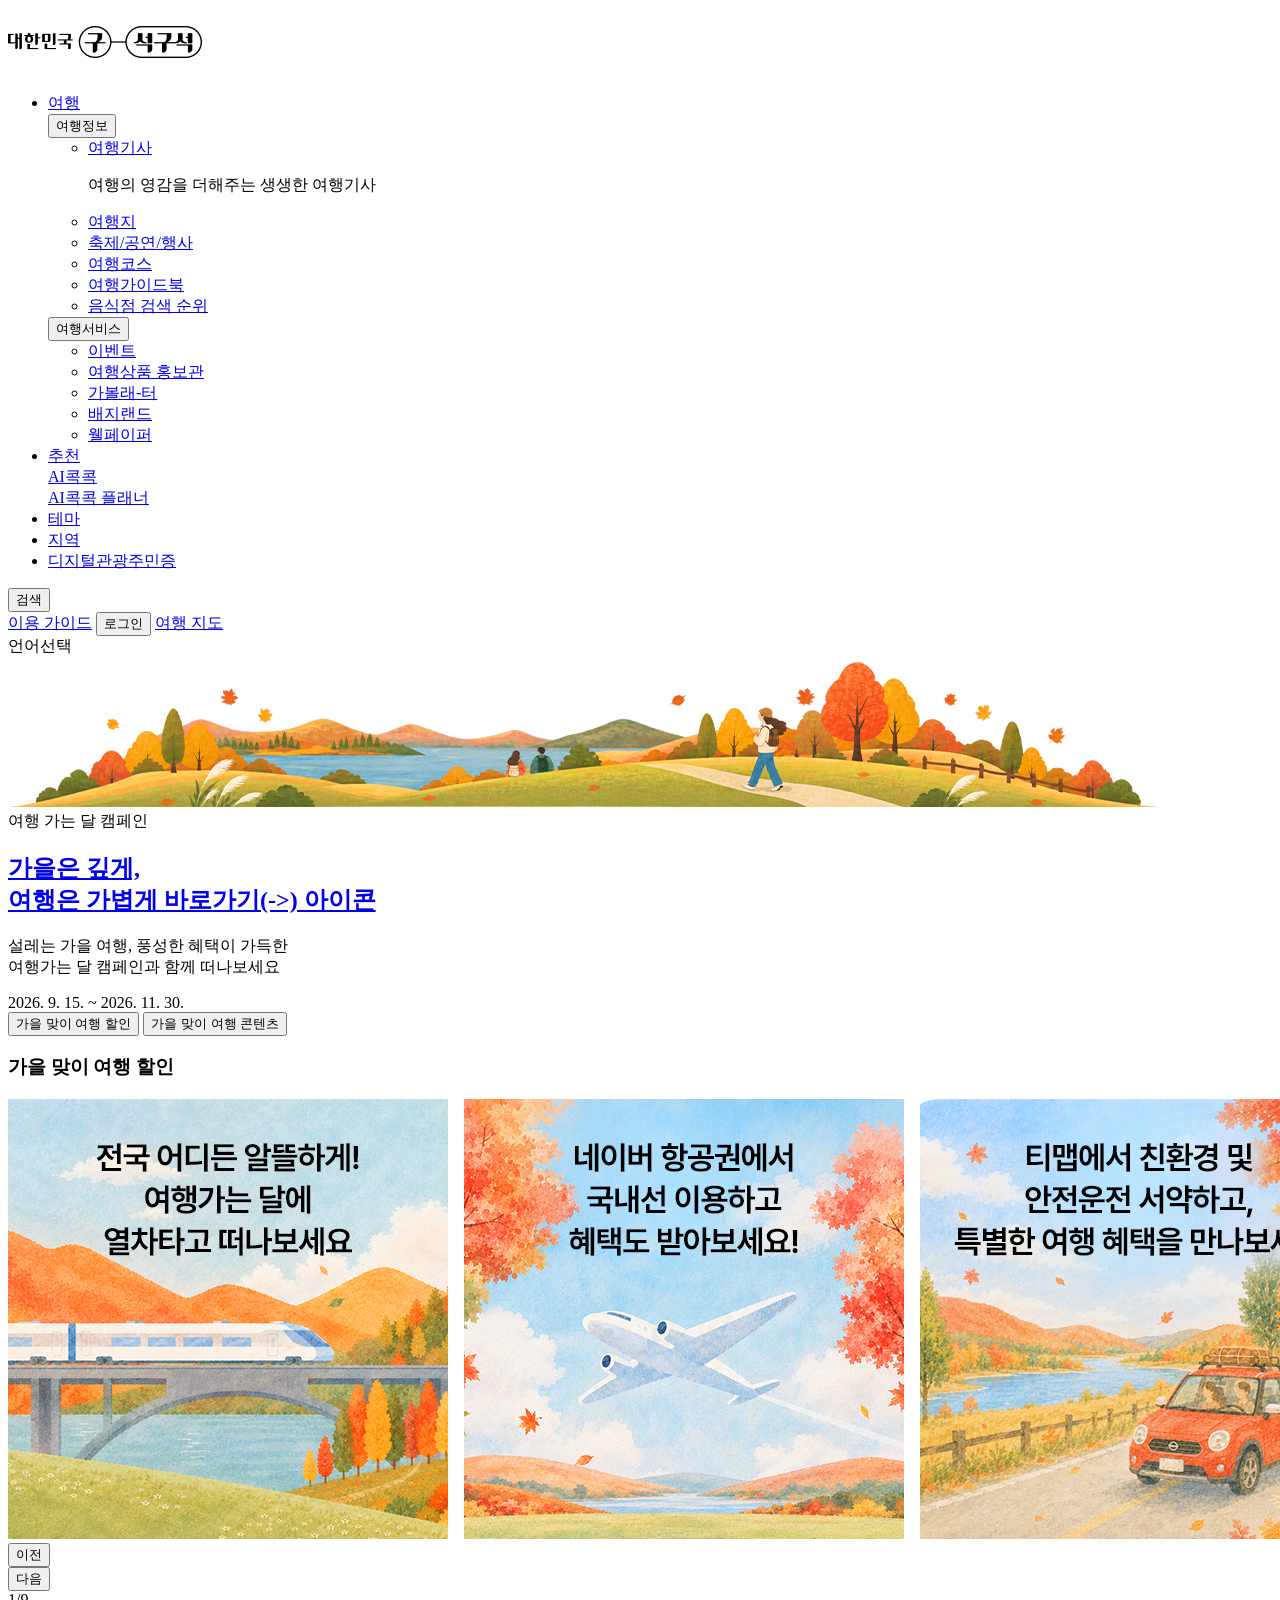
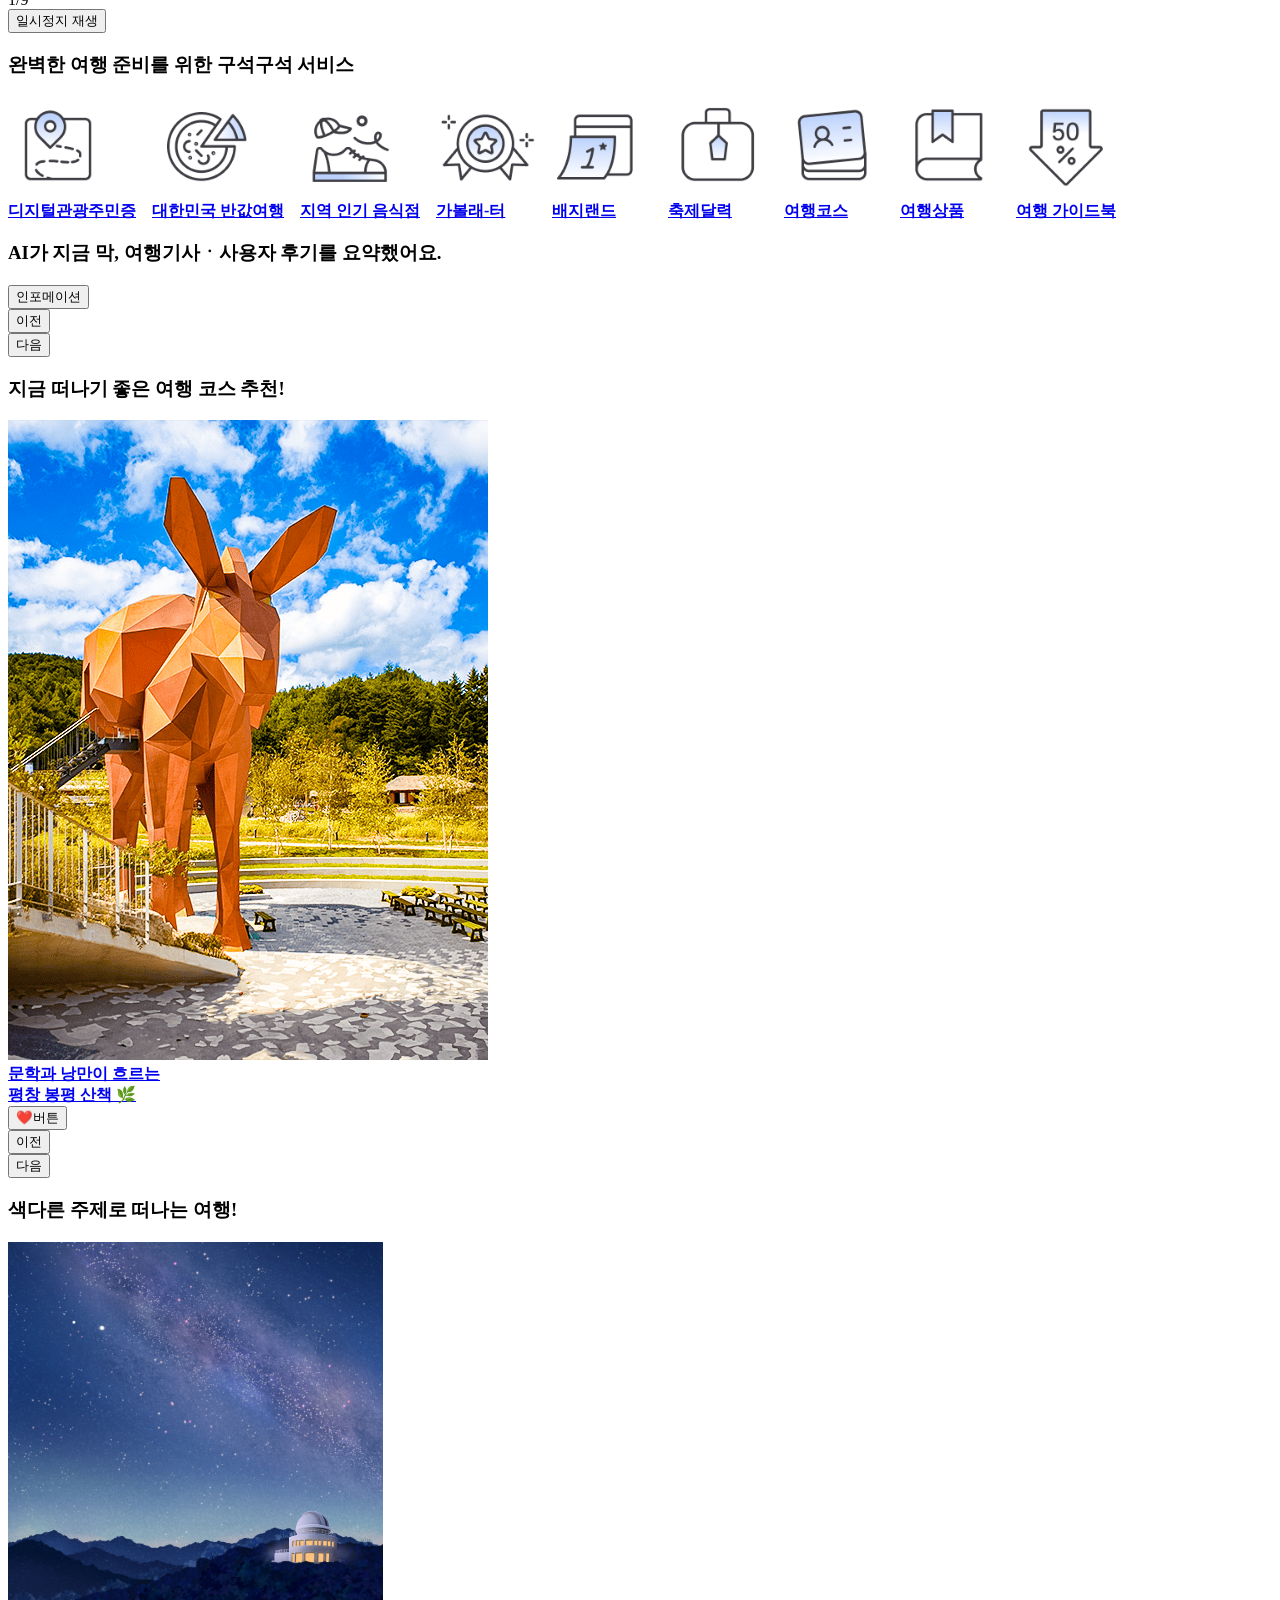
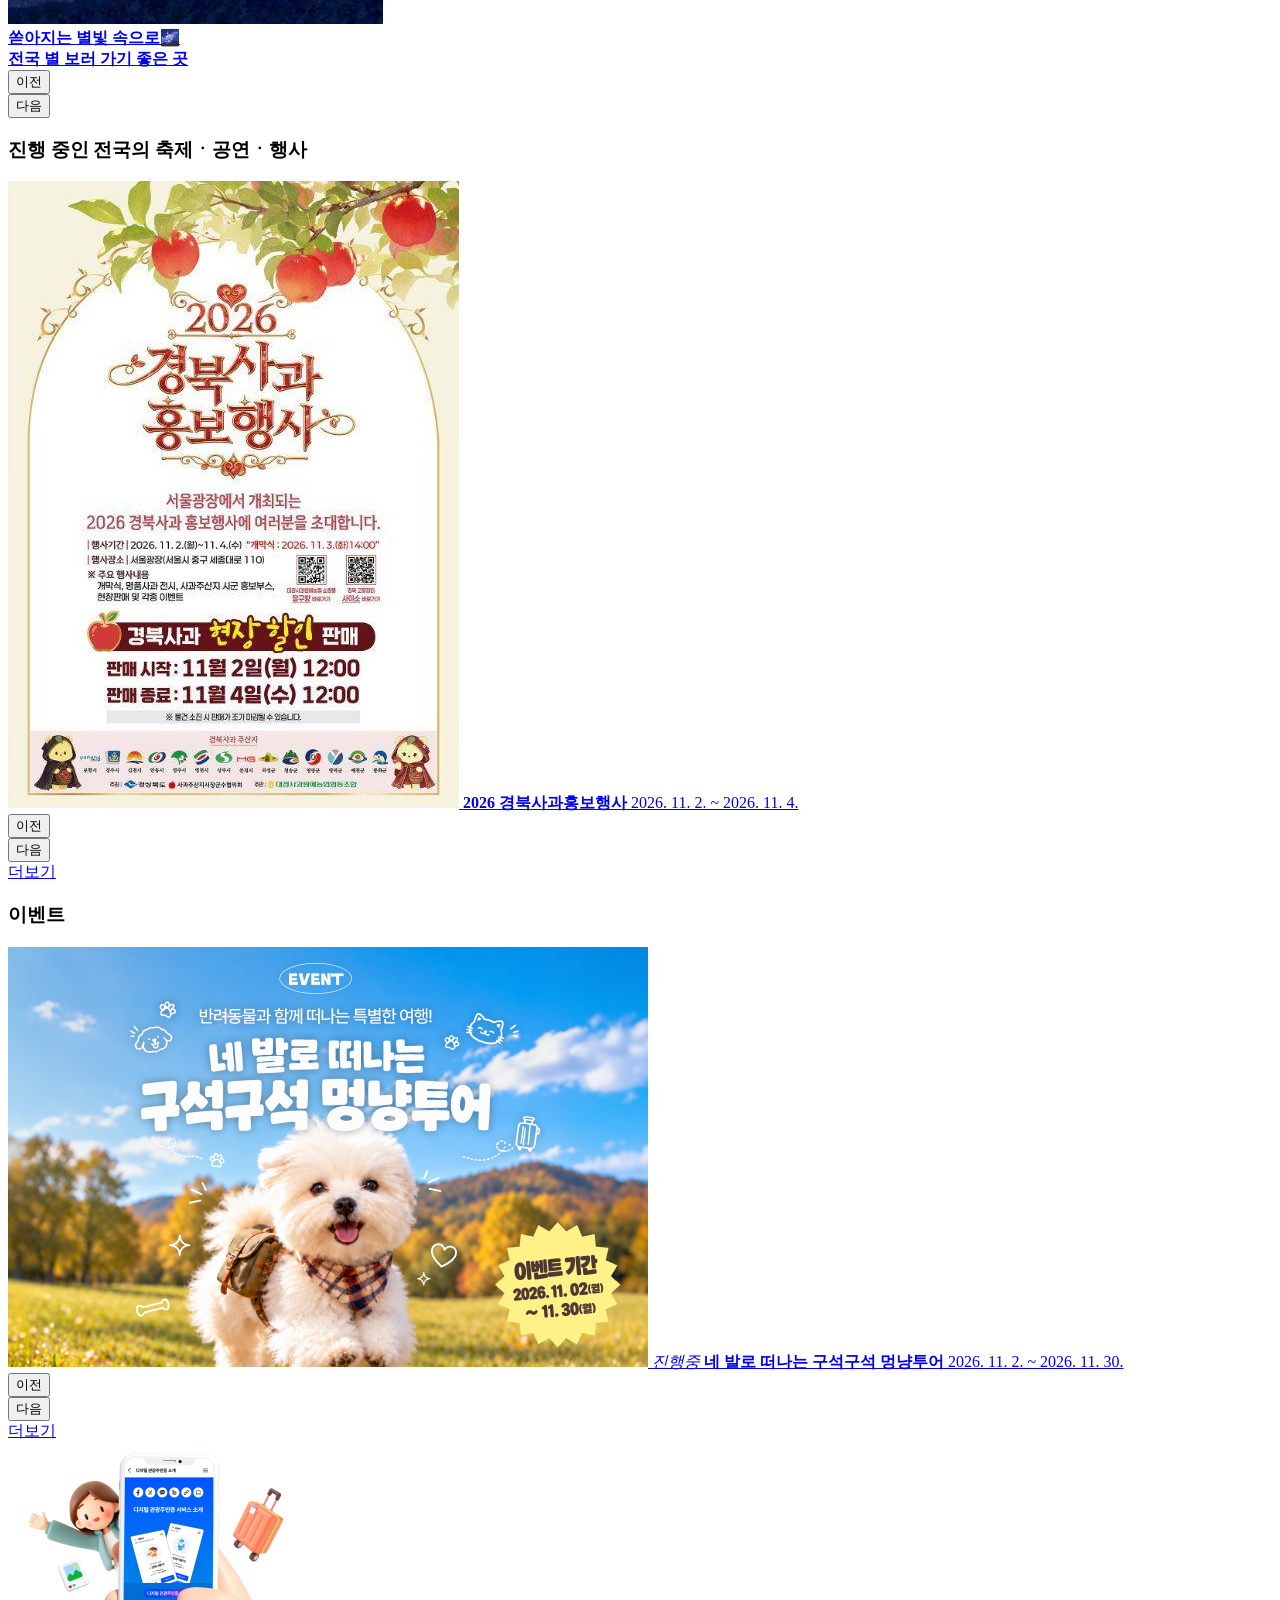
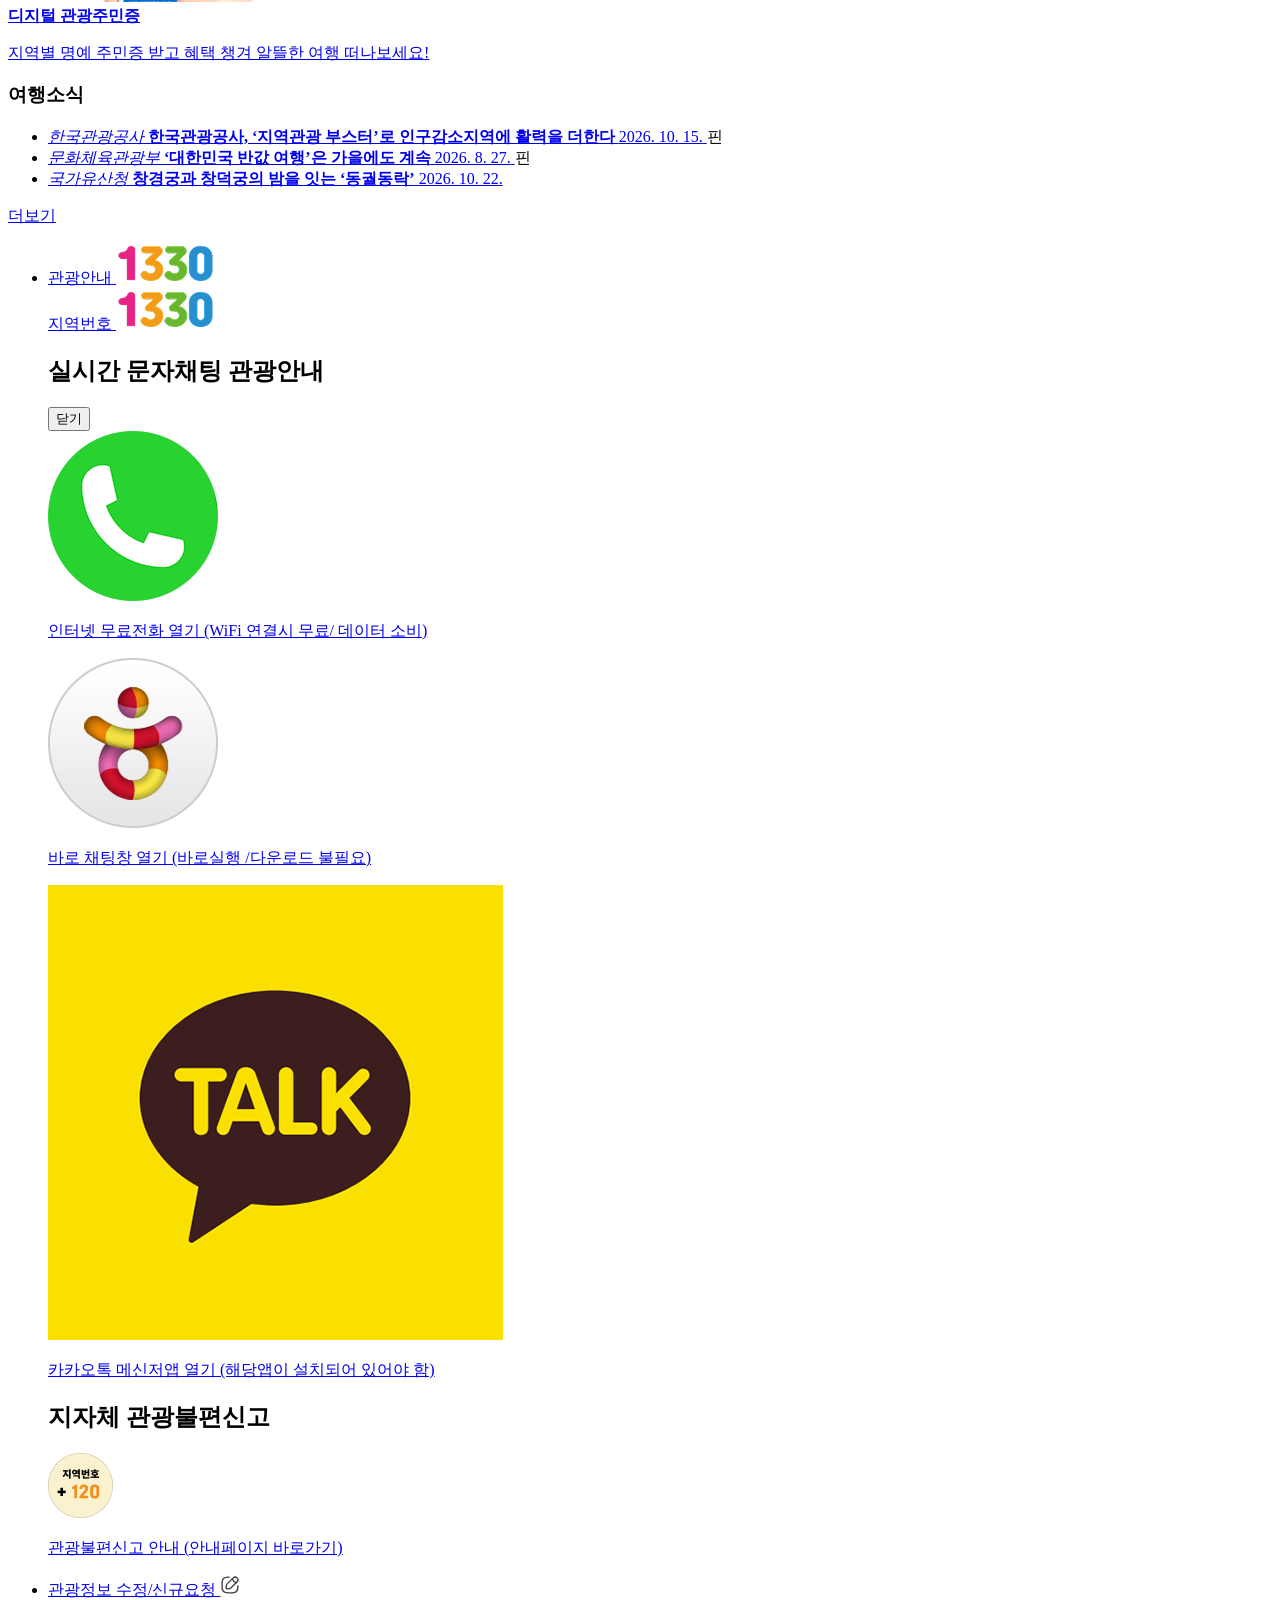
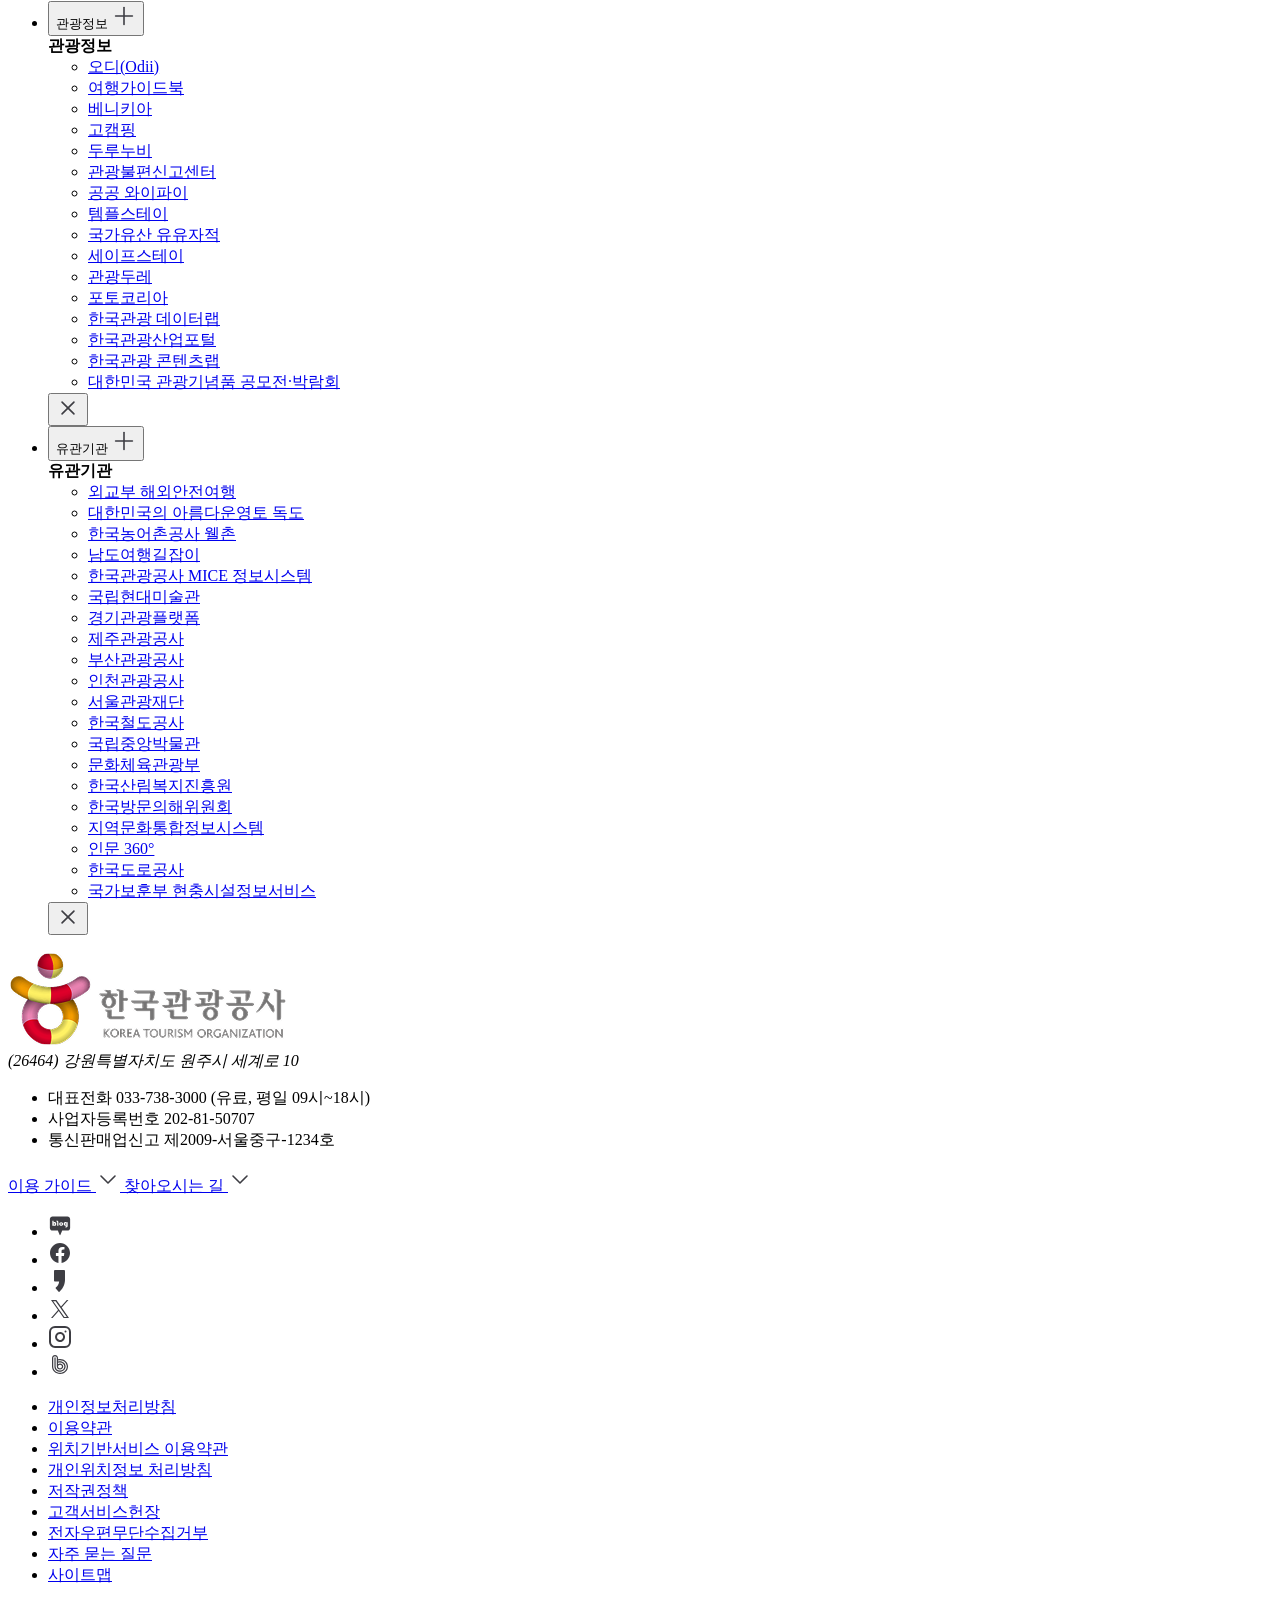
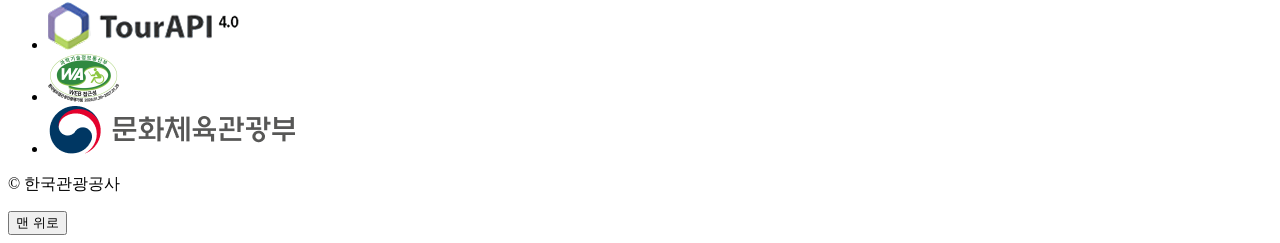
==== commit 5fa9a01a: "11-24 수업-html/css" ====
--- a/clone-ex.html
+++ b/clone-ex.html
@@ -1,4 +1,4 @@
-<!doctype html>
+﻿<!doctype html>
 <html lang="ko">
   <head>
     <meta charset="UTF-8" />
@@ -1099,3 +1099,5 @@
     </div>
   </body>
 </html>
+
+
